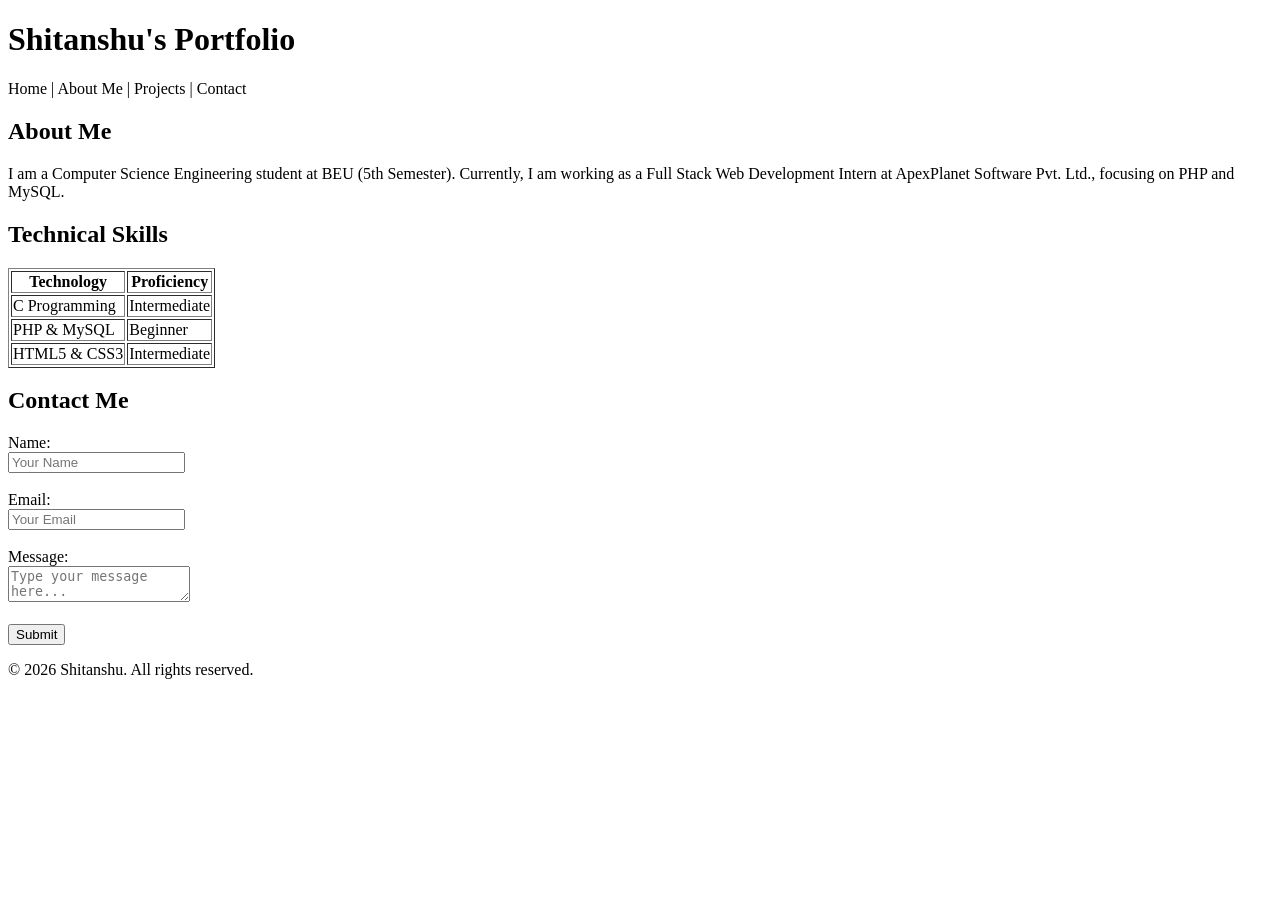
==== portfolio.html @ 6b089087 "Task 1: HTML structure with Tables and Forms added" ====
<!DOCTYPE html>
<html lang="en">
<head>
    <meta charset="UTF-8">
    <meta name="viewport" content="width=device-width, initial-scale=1.0">
    <title>My Portfolio</title>
</head>
<body>

    <header>
        <h1>Shitanshu's Portfolio</h1>
    </header>

    <nav>
        <p>Home | About Me | Projects | Contact</p>
    </nav>

    <section>
        <h2>About Me</h2>
        <p>I am a Computer Science Engineering student at BEU (5th Semester). 
        Currently, I am working as a Full Stack Web Development Intern at 
        ApexPlanet Software Pvt. Ltd., focusing on PHP and MySQL.</p>
    </section>

    <section>
        <h2>Technical Skills</h2>
        <table border="1">
            <tr>
                <th>Technology</th>
                <th>Proficiency</th>
            </tr>
            <tr>
                <td>C Programming</td>
                <td>Intermediate</td>
            </tr>
            <tr>
                <td>PHP & MySQL</td>
                <td>Beginner</td>
            </tr>
            <tr>
                <td>HTML5 & CSS3</td>
                <td>Intermediate</td>
            </tr>
        </table>
    </section>

    <section>
        <h2>Contact Me</h2>
        <form>
            <label>Name:</label><br>
            <input type="text" name="name" placeholder="Your Name" required><br><br>

            <label>Email:</label><br>
            <input type="email" name="email" placeholder="Your Email" required><br><br>

            <label>Message:</label><br>
            <textarea name="message" placeholder="Type your message here..."></textarea><br><br>

            <button type="submit">Submit</button>
        </form>
    </section>

    <footer>
        <p>© 2026 Shitanshu. All rights reserved.</p>
    </footer>

</body>
</html>
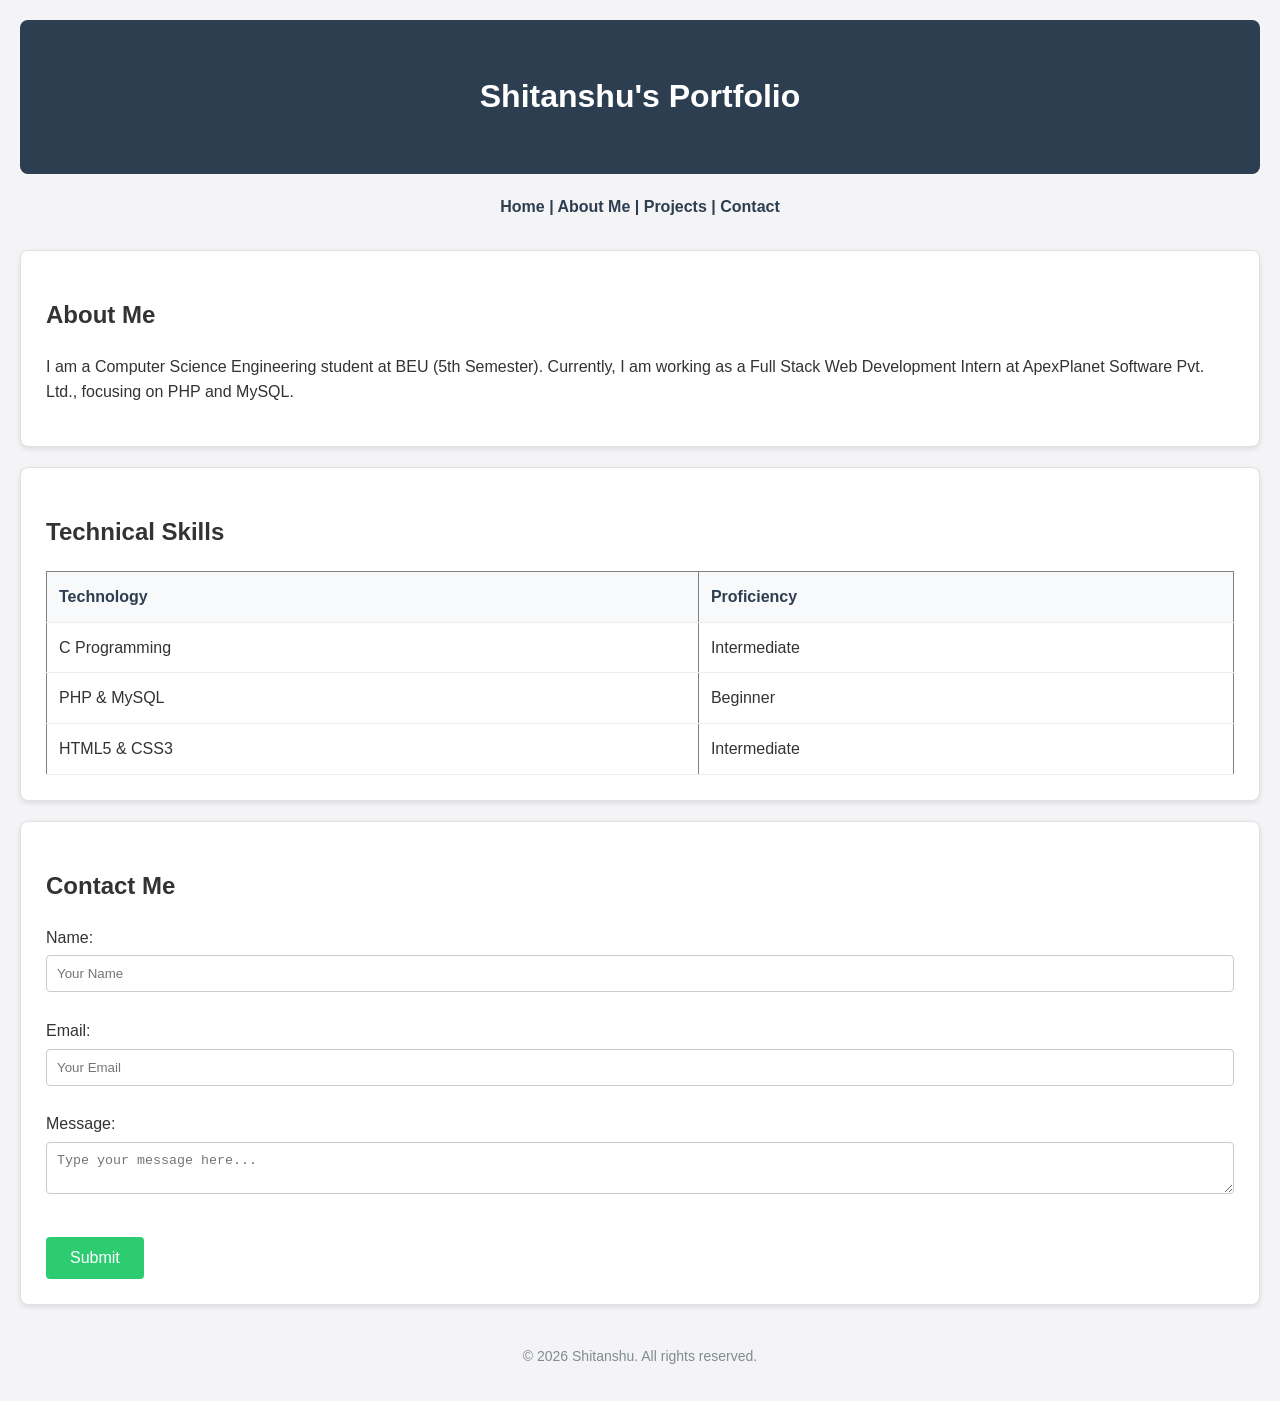
==== commit 75c3e5b7: "Task 1: Professional CSS styling added" ====
--- a/portfolio.html
+++ b/portfolio.html
@@ -1,6 +1,7 @@
 <!DOCTYPE html>
 <html lang="en">
 <head>
+    <link rel="stylesheet" href="style.css">
     <meta charset="UTF-8">
     <meta name="viewport" content="width=device-width, initial-scale=1.0">
     <title>My Portfolio</title>
--- a/style.css
+++ b/style.css
@@ -0,0 +1,90 @@
+/* 1. Global Styles */
+body {
+    font-family: 'Segoe UI', Tahoma, Geneva, Verdana, sans-serif;
+    line-height: 1.6;
+    margin: 0;
+    padding: 20px;
+    background-color: #f4f4f7;
+    color: #333;
+}
+
+/* 2. Header Section */
+header {
+    background-color: #2c3e50;
+    color: #ffffff;
+    padding: 30px;
+    text-align: center;
+    border-radius: 8px;
+    margin-bottom: 20px;
+}
+
+/* 3. Navigation Bar */
+nav {
+    text-align: center;
+    margin-bottom: 30px;
+    font-weight: bold;
+    color: #2c3e50;
+}
+
+/* 4. Section & Box Model (Margin, Padding, Border) */
+section {
+    background: #ffffff;
+    margin: 20px 0;
+    padding: 25px;
+    border: 1px solid #e1e1e1;
+    border-radius: 8px;
+    box-shadow: 0 2px 5px rgba(0,0,0,0.1);
+}
+
+/* 5. Table Styling (Technical Skills) */
+table {
+    width: 100%;
+    border-collapse: collapse;
+    margin-top: 15px;
+}
+
+th, td {
+    padding: 12px;
+    text-align: left;
+    border-bottom: 1px solid #eeeeee;
+}
+
+th {
+    background-color: #f8f9fa;
+    color: #2c3e50;
+}
+
+/* 6. Form & Input Elements */
+input[type="text"], 
+input[type="email"], 
+textarea {
+    width: 100%;
+    padding: 10px;
+    margin-top: 5px;
+    border: 1px solid #ccc;
+    border-radius: 4px;
+    box-sizing: border-box; /* Ensures padding doesn't affect width */
+}
+
+button {
+    background-color: #2ecc71;
+    color: white;
+    padding: 12px 24px;
+    border: none;
+    border-radius: 4px;
+    cursor: pointer;
+    font-size: 16px;
+    margin-top: 10px;
+}
+
+button:hover {
+    background-color: #27ae60;
+}
+
+/* 7. Footer */
+footer {
+    text-align: center;
+    margin-top: 40px;
+    font-size: 14px;
+    color: #7f8c8d;
+}
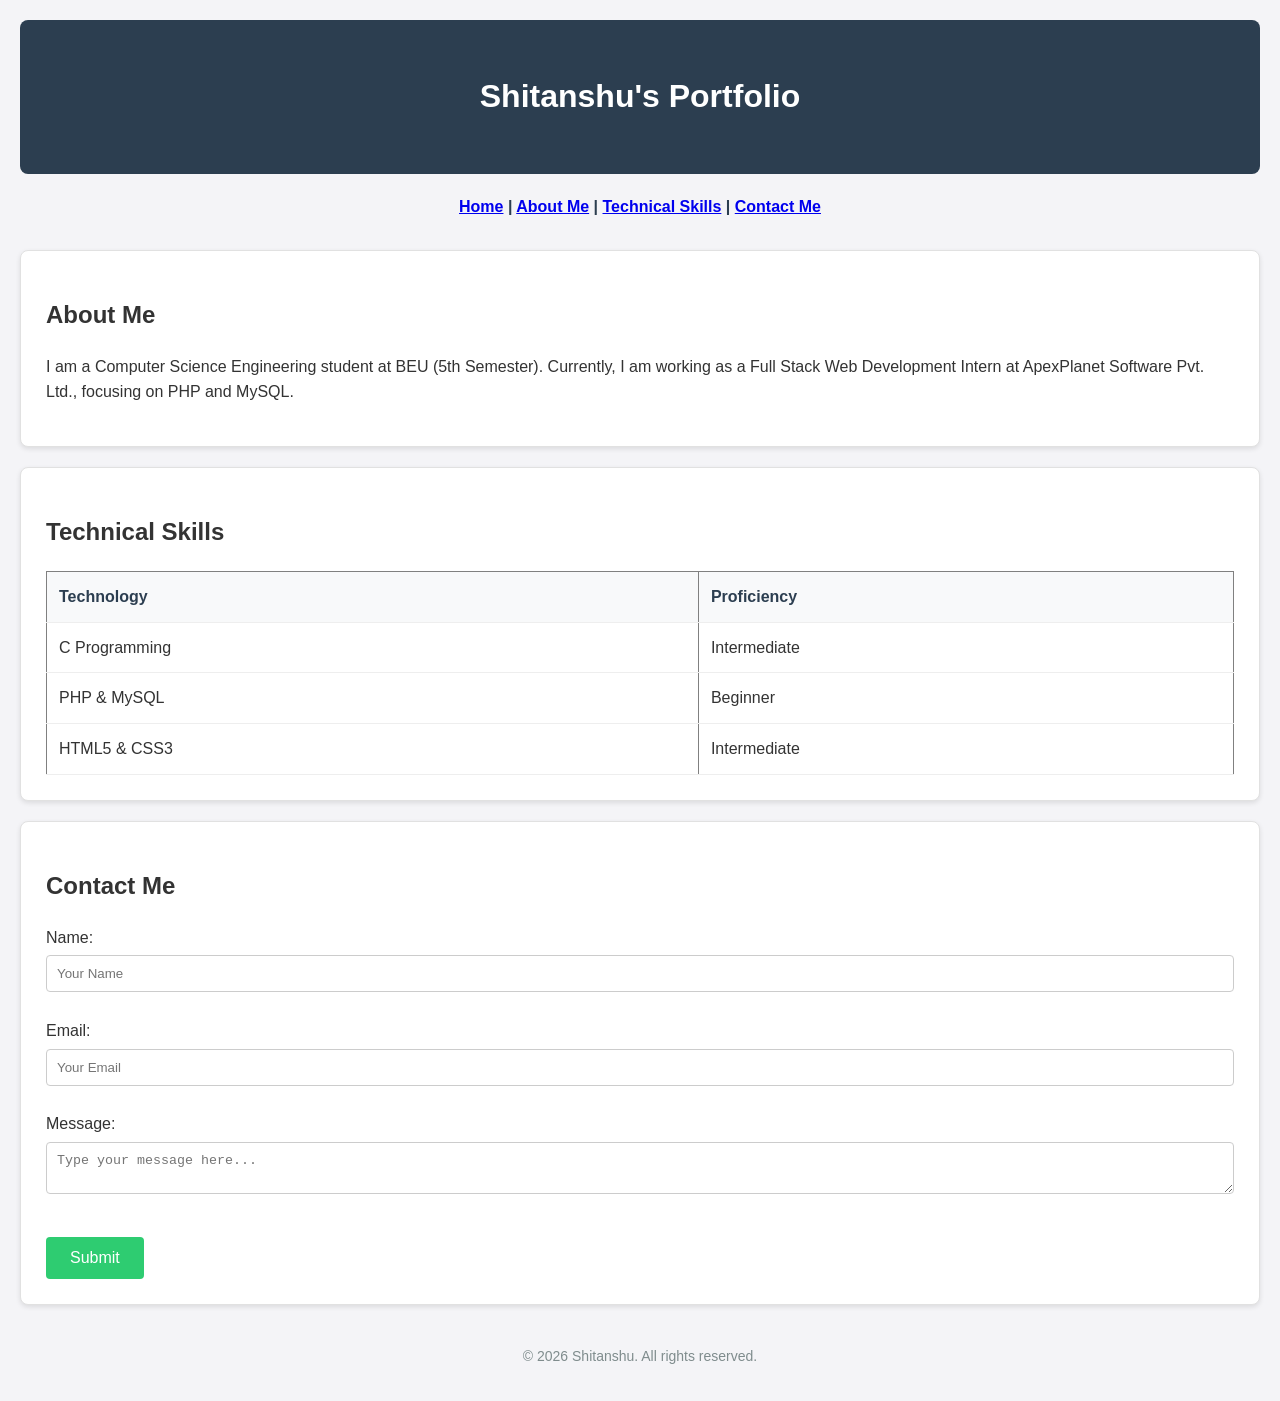
==== commit 25c341a2: "Step 1: Changed nav text to clickable anchor links" ====
--- a/portfolio.html
+++ b/portfolio.html
@@ -13,8 +13,11 @@
     </header>
 
     <nav>
-        <p>Home | About Me | Projects | Contact</p>
-    </nav>
+    <a href="#home">Home</a> | 
+    <a href="#about">About Me</a> | 
+    <a href="#skills">Technical Skills</a> | 
+    <a href="#contact">Contact Me</a>
+</nav>
 
     <section>
         <h2>About Me</h2>
@@ -64,6 +67,6 @@
     <footer>
         <p>© 2026 Shitanshu. All rights reserved.</p>
     </footer>
-
+<script src="script.js"></script>
 </body>
 </html>
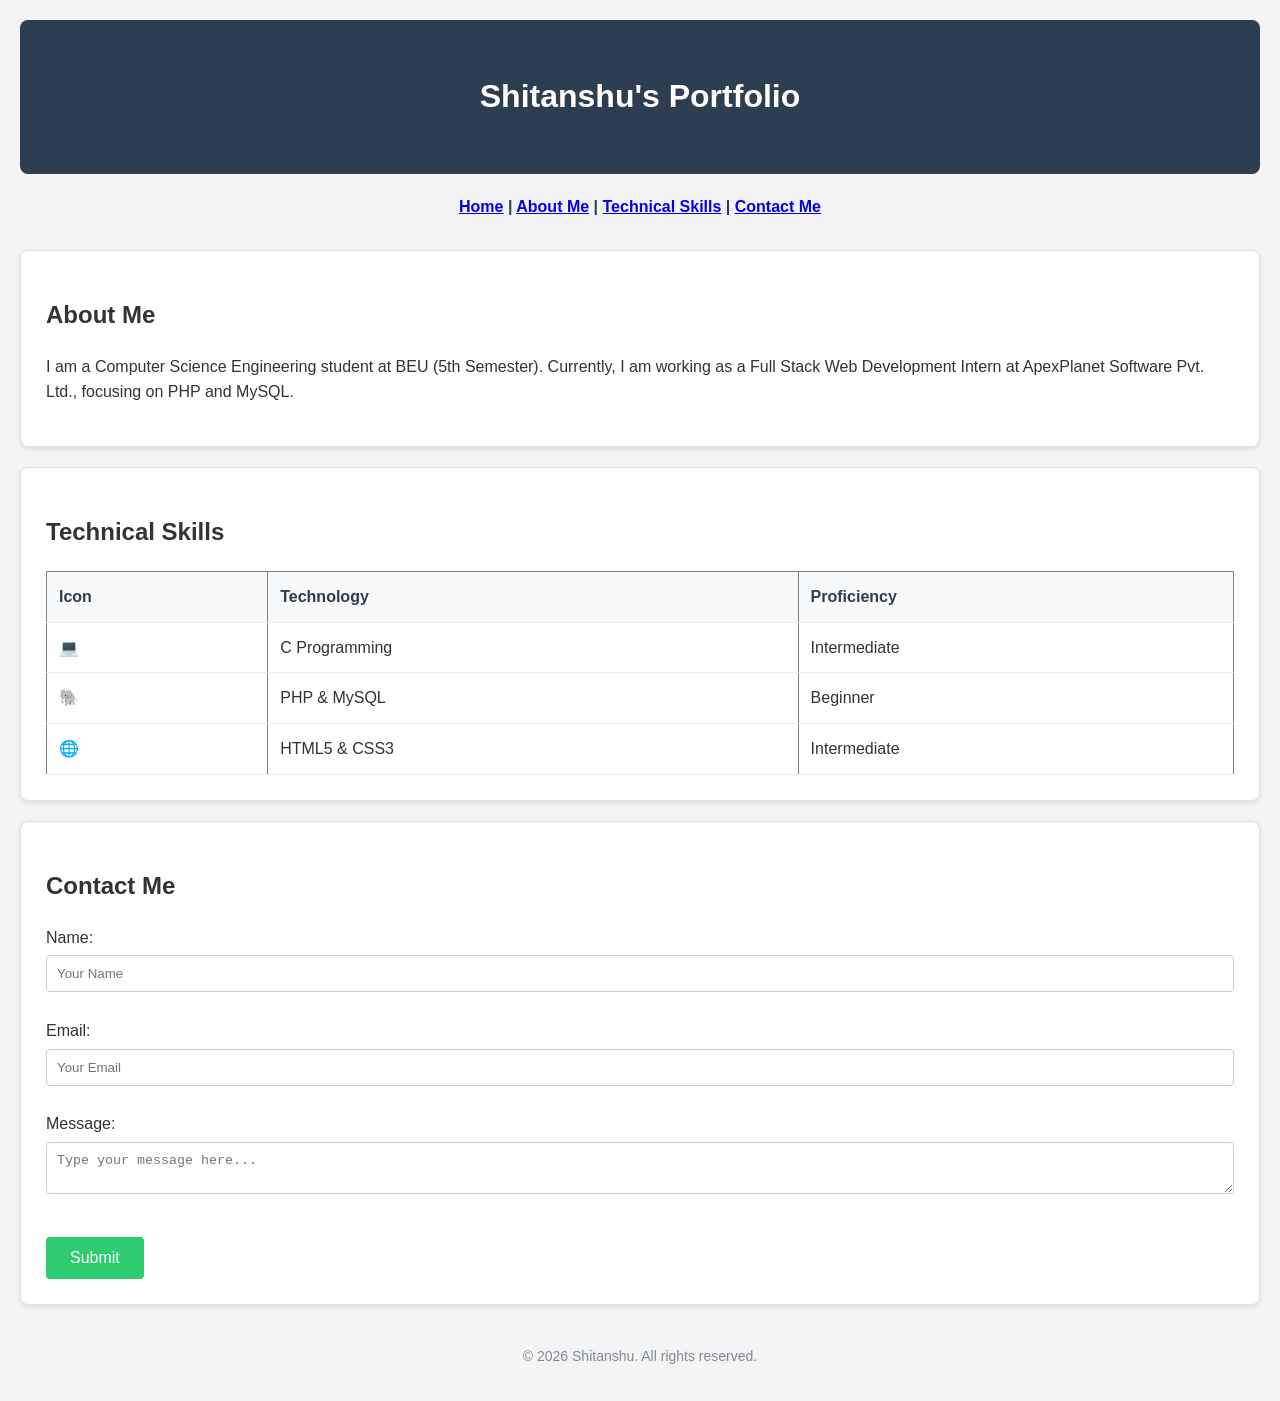
==== commit e901d89c: "Step 2: Added icons to technical skills table" ====
--- a/portfolio.html
+++ b/portfolio.html
@@ -26,22 +26,26 @@
         ApexPlanet Software Pvt. Ltd., focusing on PHP and MySQL.</p>
     </section>
 
-    <section>
+   <section id="skills">
         <h2>Technical Skills</h2>
         <table border="1">
             <tr>
+                <th>Icon</th>
                 <th>Technology</th>
                 <th>Proficiency</th>
             </tr>
             <tr>
+                <td>💻</td>
                 <td>C Programming</td>
                 <td>Intermediate</td>
             </tr>
             <tr>
+                <td>🐘</td>
                 <td>PHP & MySQL</td>
                 <td>Beginner</td>
             </tr>
             <tr>
+                <td>🌐</td>
                 <td>HTML5 & CSS3</td>
                 <td>Intermediate</td>
             </tr>
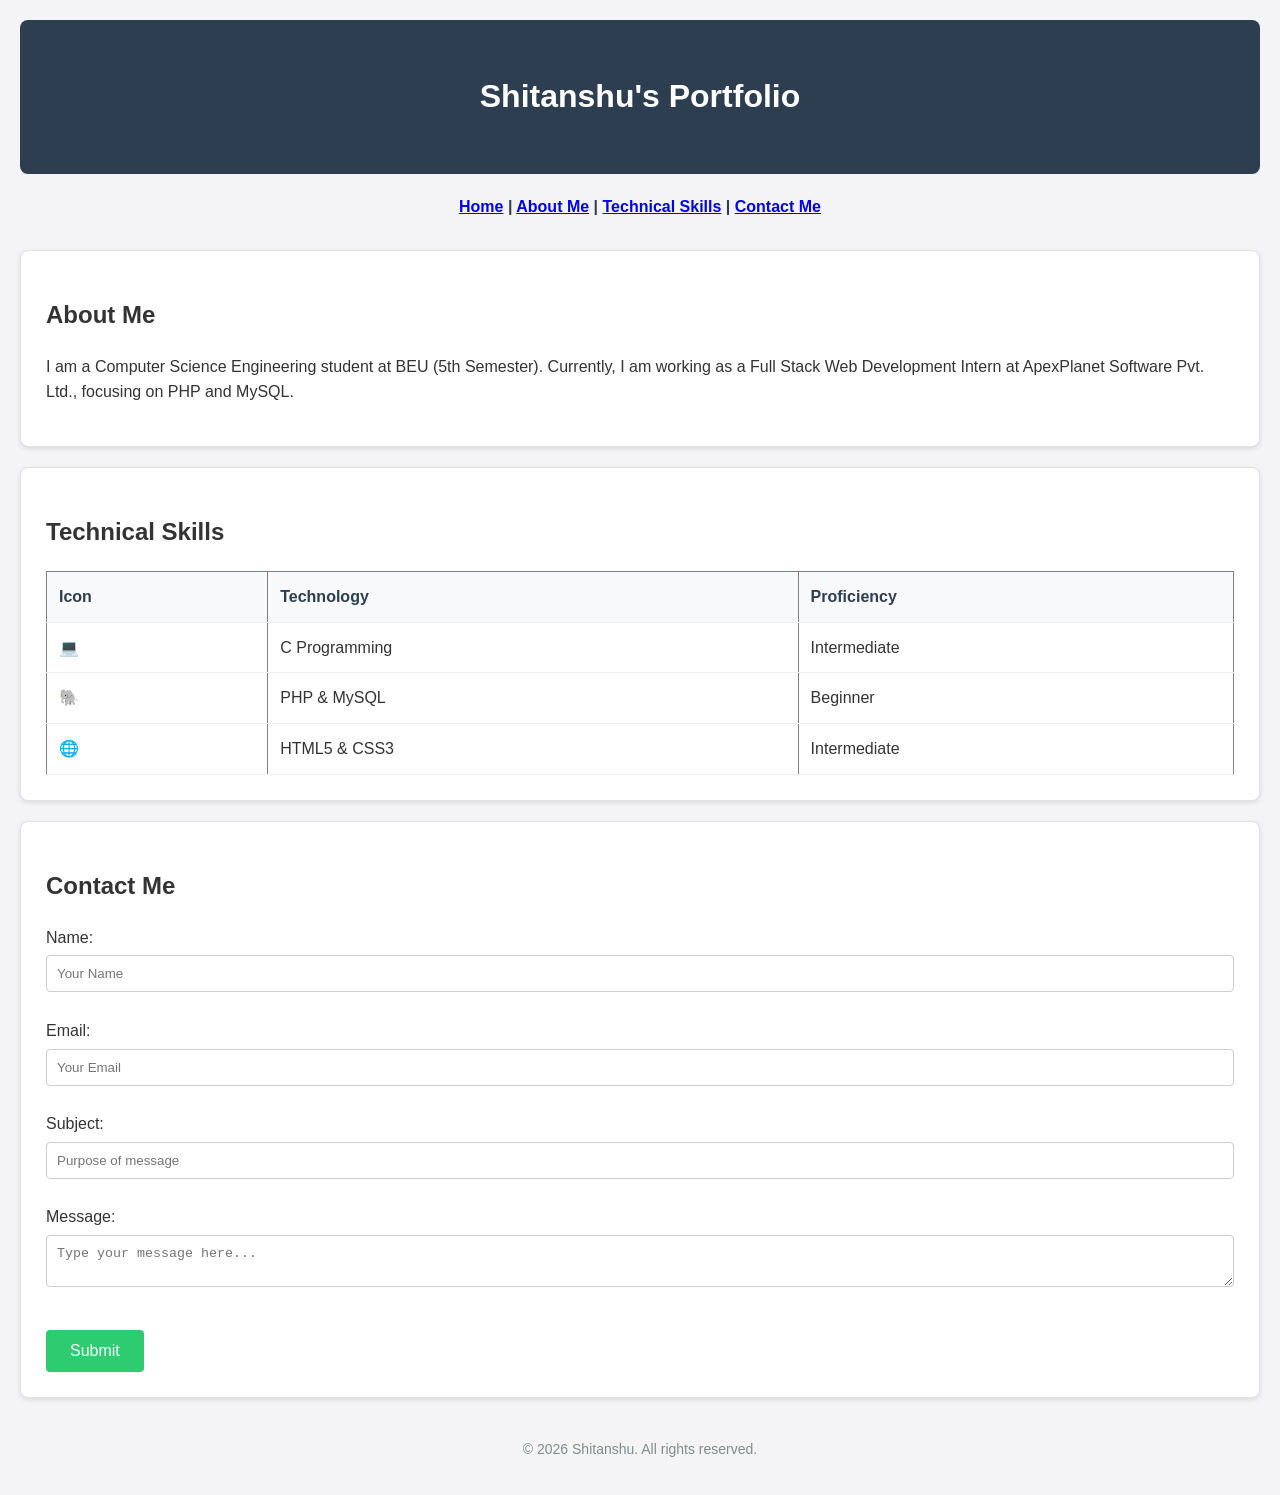
==== commit 88106329: "Step 3: Added section IDs and subject field to form" ====
--- a/portfolio.html
+++ b/portfolio.html
@@ -8,18 +8,18 @@
 </head>
 <body>
 
-    <header>
+    <header id="home">
         <h1>Shitanshu's Portfolio</h1>
     </header>
 
     <nav>
-    <a href="#home">Home</a> | 
-    <a href="#about">About Me</a> | 
-    <a href="#skills">Technical Skills</a> | 
-    <a href="#contact">Contact Me</a>
-</nav>
+        <a href="#home">Home</a> | 
+        <a href="#about">About Me</a> | 
+        <a href="#skills">Technical Skills</a> | 
+        <a href="#contact">Contact Me</a>
+    </nav>
 
-    <section>
+    <section id="about">
         <h2>About Me</h2>
         <p>I am a Computer Science Engineering student at BEU (5th Semester). 
         Currently, I am working as a Full Stack Web Development Intern at 
@@ -52,7 +52,7 @@
         </table>
     </section>
 
-    <section>
+    <section id="contact">
         <h2>Contact Me</h2>
         <form>
             <label>Name:</label><br>
@@ -61,8 +61,11 @@
             <label>Email:</label><br>
             <input type="email" name="email" placeholder="Your Email" required><br><br>
 
+            <label>Subject:</label><br>
+            <input type="text" name="subject" placeholder="Purpose of message"><br><br>
+
             <label>Message:</label><br>
-            <textarea name="message" placeholder="Type your message here..."></textarea><br><br>
+            <textarea name="message" placeholder="Type your message here..." required></textarea><br><br>
 
             <button type="submit">Submit</button>
         </form>
